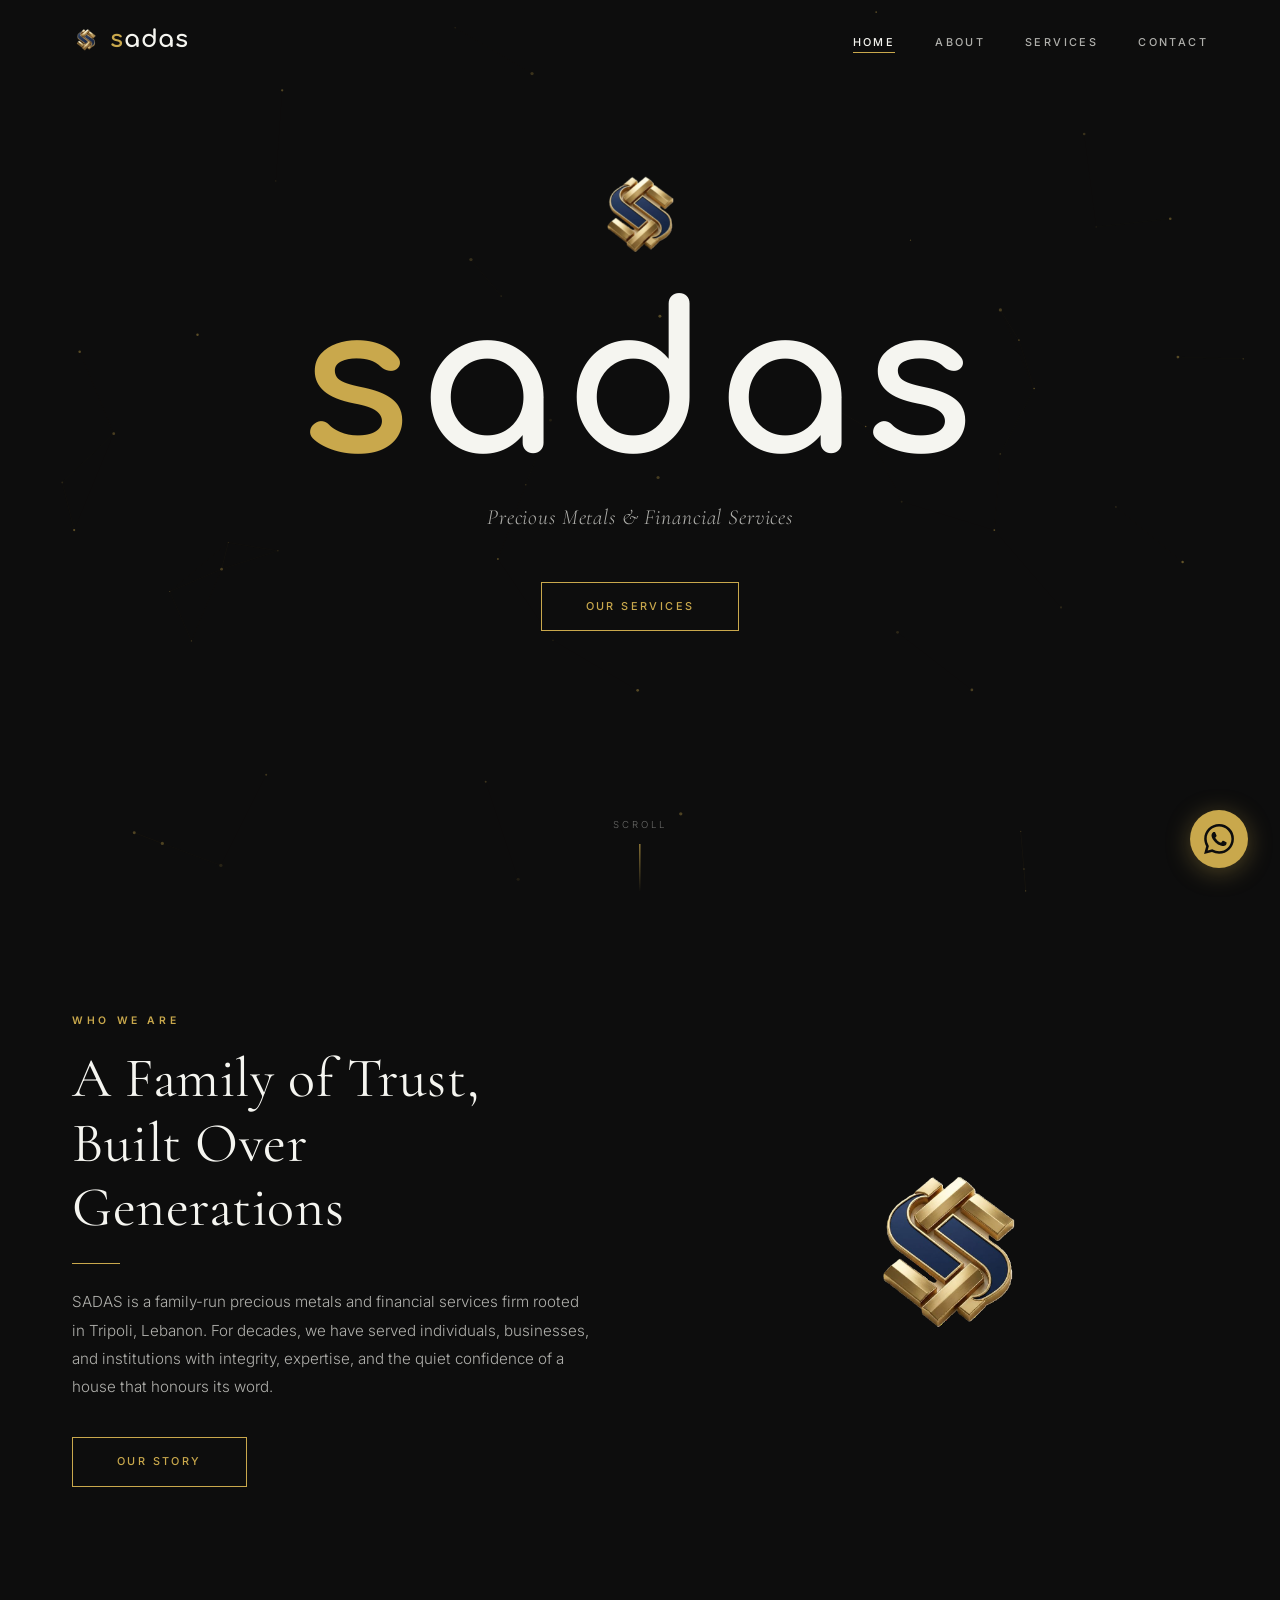
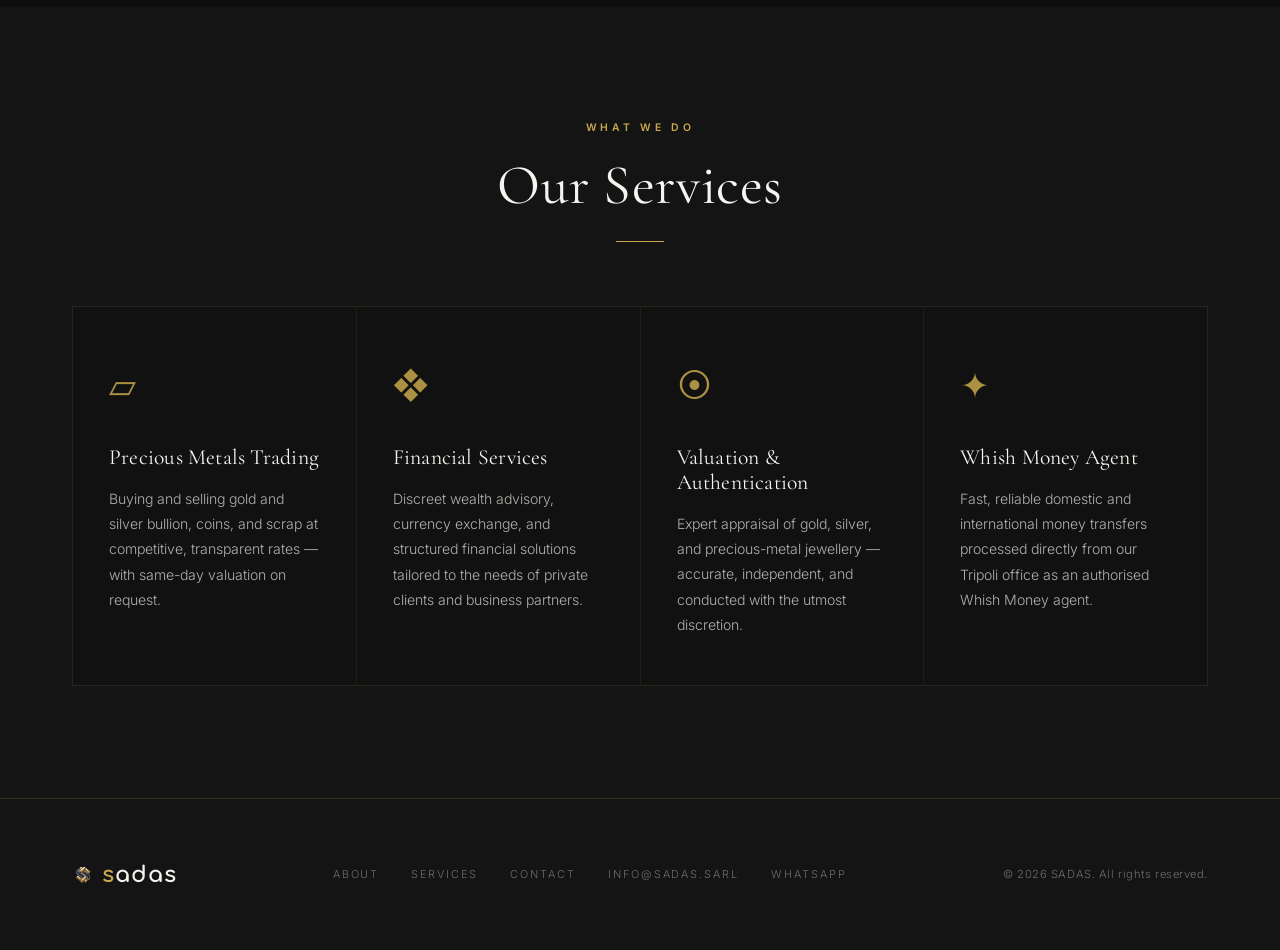
==== index.html @ ed0b33d8 "Initial commit — SADAS website" ====
<!DOCTYPE html>
<html lang="en">
<head>
  <meta charset="UTF-8" />
  <meta name="viewport" content="width=device-width, initial-scale=1.0" />

  <!-- REPLACE: Update the title tag with your preferred wording -->
  <title>SADAS — Precious Metals &amp; Financial Services | Tripoli, Lebanon</title>

  <!-- REPLACE: Refine this description (keep it under 160 characters) -->
  <meta name="description" content="SADAS (Saadeddine Abdulrahman Dannaoui &amp; Sons) — a trusted family firm in Tripoli, Lebanon specialising in precious metals trading and financial services." />

  <!-- Open Graph (social sharing) -->
  <meta property="og:type"        content="website" />
  <!-- REPLACE: Replace og:url with your actual domain once live -->
  <meta property="og:url"         content="https://sadas.sarl/" />
  <meta property="og:title"       content="SADAS — Precious Metals &amp; Financial Services" />
  <meta property="og:description" content="Trusted family firm in Tripoli, Lebanon. Precision. Trust. Legacy." />
  <!-- REPLACE: Add a real social-sharing image (1200x630 px recommended) -->
  <!-- <meta property="og:image" content="https://sadas.sarl/img/og-image.jpg" /> -->

  <link rel="icon" type="image/png" href="img/logo-mark.png" />
  <link rel="stylesheet" href="css/style.css" />
  <link rel="preconnect" href="https://fonts.googleapis.com" />
  <link rel="preconnect" href="https://fonts.gstatic.com" crossorigin />
</head>
<body>

  <!-- ========================================================
       NAVBAR
       ======================================================== -->
  <nav class="navbar" aria-label="Main navigation">
    <div class="container">
      <a href="index.html" class="nav-logo" aria-label="SADAS — Home">
        <img class="logo-mark" src="img/logo-mark.png" alt="" aria-hidden="true" onerror="this.style.display='none'">
        <span class="logo-text"><em>s</em>adas</span>
      </a>

      <ul class="nav-links" role="list">
        <li><a href="index.html">Home</a></li>
        <li><a href="about.html">About</a></li>
        <li><a href="services.html">Services</a></li>
        <li><a href="contact.html">Contact</a></li>
      </ul>

      <button class="nav-hamburger" aria-label="Open navigation menu" aria-expanded="false">
        <span></span>
        <span></span>
        <span></span>
      </button>
    </div>
  </nav>

  <!-- Mobile nav overlay -->
  <nav class="nav-mobile" aria-label="Mobile navigation">
    <button class="nav-mobile-close" aria-label="Close navigation">&#10005;</button>
    <a href="index.html">Home</a>
    <a href="about.html">About</a>
    <a href="services.html">Services</a>
    <a href="contact.html">Contact</a>
  </nav>

  <main>

    <!-- ======================================================
         HERO — Full-screen with particle canvas
         ====================================================== -->
    <section class="hero" aria-label="Hero">
      <canvas id="hero-canvas" aria-hidden="true"></canvas>

      <div class="hero-content">
        <!-- Real logo mark above wordmark — save logo PNG as img/logo-mark.png -->
        <img class="hero-logo-mark" src="img/logo-mark.png" alt="SADAS logo mark" onerror="this.style.display='none'" />

        <h1 class="hero-wordmark"><em>s</em>adas</h1>

        <!-- REPLACE: Adjust this tagline to your preference -->
        <p class="hero-tagline">Precious Metals &amp; Financial Services</p>

        <div class="hero-actions">
          <a href="services.html" class="btn btn-outline">
            <span>Our Services</span>
          </a>
        </div>
      </div>

      <div class="hero-scroll-cue" aria-hidden="true">
        <span>Scroll</span>
        <div class="scroll-line"></div>
      </div>
    </section>

    <!-- ======================================================
         WHO WE ARE — Teaser
         ====================================================== -->
    <section class="home-about">
      <div class="container">
        <div class="home-about-inner">
          <div class="home-about-text">
            <span class="section-label reveal">Who We Are</span>
            <h2 class="reveal delay-1">A Family of Trust,<br>Built Over Generations</h2>
            <div class="divider reveal delay-2"></div>
            <!-- REPLACE: Replace the paragraph below with your company's own story teaser (2-3 sentences) -->
            <p class="reveal delay-2">
              SADAS is a family-run precious metals and financial services firm rooted in Tripoli,
              Lebanon. For decades, we have served individuals, businesses, and institutions with
              integrity, expertise, and the quiet confidence of a house that honours its word.
            </p>
            <div class="reveal delay-3">
              <a href="about.html" class="btn btn-outline"><span>Our Story</span></a>
            </div>
          </div>

          <div class="home-about-visual" aria-hidden="true">
            <img src="img/logo-mark.png" alt="" class="about-logo-mark" />
          </div>
        </div>
      </div>
    </section>

    <!-- ======================================================
         SERVICES OVERVIEW — 4 cards
         ====================================================== -->
    <section class="home-services">
      <div class="container">
        <div class="section-header center reveal">
          <span class="section-label">What We Do</span>
          <h2>Our Services</h2>
          <div class="divider center"></div>
        </div>

        <div class="services-grid">

          <article class="svc-card reveal delay-1">
            <span class="svc-icon" aria-hidden="true">&#9649;</span>
            <h3>Precious Metals Trading</h3>
            <p>
              Buying and selling gold and silver bullion, coins, and scrap at competitive,
              transparent rates — with same-day valuation on request.
            </p>
          </article>

          <article class="svc-card reveal delay-2">
            <span class="svc-icon" aria-hidden="true">&#10070;</span>
            <!-- REPLACE: Update this service title and description to match your actual offering -->
            <h3>Financial Services</h3>
            <p>
              Discreet wealth advisory, currency exchange, and structured financial
              solutions tailored to the needs of private clients and business partners.
            </p>
          </article>

          <article class="svc-card reveal delay-3">
            <span class="svc-icon" aria-hidden="true">&#10687;</span>
            <h3>Valuation &amp; Authentication</h3>
            <p>
              Expert appraisal of gold, silver, and precious-metal jewellery — accurate,
              independent, and conducted with the utmost discretion.
            </p>
          </article>

          <article class="svc-card reveal delay-4">
            <span class="svc-icon" aria-hidden="true">&#10022;</span>
            <h3>Whish Money Agent</h3>
            <p>
              Fast, reliable domestic and international money transfers processed directly
              from our Tripoli office as an authorised Whish Money agent.
            </p>
          </article>

        </div>
      </div>
    </section>

  </main>

  <!-- ========================================================
       FOOTER
       ======================================================== -->
  <footer>
    <div class="container">
      <div class="footer-inner">
        <a href="index.html" class="footer-logo">
          <img class="logo-mark" src="img/logo-mark.png" alt="" aria-hidden="true" onerror="this.style.display='none'">
          <span><em>s</em>adas</span>
        </a>

        <nav class="footer-links" aria-label="Footer navigation">
          <a href="about.html">About</a>
          <a href="services.html">Services</a>
          <a href="contact.html">Contact</a>
          <a href="mailto:info@sadas.sarl">info@sadas.sarl</a>
          <a href="https://wa.me/9613343065" target="_blank" rel="noopener noreferrer">WhatsApp</a>
        </nav>

        <p class="footer-copy">
          &copy; <span id="year"></span> SADAS. All rights reserved.
        </p>
      </div>
    </div>
  </footer>

  <!-- ========================================================
       WHATSAPP FLOATING BUTTON
       ======================================================== -->
  <a href="https://wa.me/9613343065"
     class="wa-float"
     target="_blank"
     rel="noopener noreferrer"
     aria-label="Chat with us on WhatsApp">
    <svg viewBox="0 0 24 24" xmlns="http://www.w3.org/2000/svg" aria-hidden="true">
      <path d="M17.472 14.382c-.297-.149-1.758-.867-2.03-.967-.273-.099-.471-.148-.67.15-.197.297-.767.966-.94 1.164-.173.199-.347.223-.644.075-.297-.15-1.255-.463-2.39-1.475-.883-.788-1.48-1.761-1.653-2.059-.173-.297-.018-.458.13-.606.134-.133.298-.347.446-.52.149-.174.198-.298.298-.497.099-.198.05-.371-.025-.52-.075-.149-.669-1.612-.916-2.207-.242-.579-.487-.5-.669-.51-.173-.008-.371-.01-.57-.01-.198 0-.52.074-.792.372-.272.297-1.04 1.016-1.04 2.479 0 1.462 1.065 2.875 1.213 3.074.149.198 2.096 3.2 5.077 4.487.709.306 1.262.489 1.694.625.712.227 1.36.195 1.871.118.571-.085 1.758-.719 2.006-1.413.248-.694.248-1.289.173-1.413-.074-.124-.272-.198-.57-.347m-5.421 7.403h-.004a9.87 9.87 0 01-5.031-1.378l-.361-.214-3.741.982.998-3.648-.235-.374a9.86 9.86 0 01-1.51-5.26c.001-5.45 4.436-9.884 9.888-9.884 2.64 0 5.122 1.03 6.988 2.898a9.825 9.825 0 012.893 6.994c-.003 5.45-4.437 9.884-9.885 9.884m8.413-18.297A11.815 11.815 0 0012.05 0C5.495 0 .16 5.335.157 11.892c0 2.096.547 4.142 1.588 5.945L.057 24l6.305-1.654a11.882 11.882 0 005.683 1.448h.005c6.554 0 11.89-5.335 11.893-11.893a11.821 11.821 0 00-3.48-8.413Z"/>
    </svg>
  </a>

  <script>document.getElementById('year').textContent = new Date().getFullYear();</script>
  <script src="js/main.js"></script>
</body>
</html>
---- css/style.css ----
/* ============================================================
   SADAS — Precious Metals & Financial Services
   Shared Stylesheet
   ============================================================ */

@import url('https://fonts.googleapis.com/css2?family=Cormorant+Garamond:ital,wght@0,300;0,400;0,500;0,600;1,300;1,400;1,500&family=Inter:wght@300;400;500;600&family=Comfortaa:wght@700&display=swap');

/* ============================================================
   CSS CUSTOM PROPERTIES (Design Tokens)
   ============================================================ */
:root {
  --black:        #0d0d0d;
  --black-soft:   #141414;
  --black-card:   #111111;
  --gold:         #C9A84C;
  --gold-light:   #D4AF37;
  --gold-pale:    rgba(201, 168, 76, 0.12);
  --gold-glow:    rgba(201, 168, 76, 0.35);
  --gold-border:  rgba(201, 168, 76, 0.18);
  --white:        #F5F5F0;
  --white-70:     rgba(245, 245, 240, 0.70);
  --white-40:     rgba(245, 245, 240, 0.40);
  --white-15:     rgba(245, 245, 240, 0.08);

  --font-serif: 'Cormorant Garamond', 'Georgia', serif;
  --font-sans:  'Inter', system-ui, -apple-system, sans-serif;
  --font-logo:  'Comfortaa', 'Arial Rounded MT Bold', sans-serif;

  --nav-h:    80px;
  --max-w:    1200px;
  --ease:     cubic-bezier(0.4, 0, 0.2, 1);
  --trans:    0.3s var(--ease);
}

/* ============================================================
   RESET & BASE
   ============================================================ */
*, *::before, *::after {
  box-sizing: border-box;
  margin: 0;
  padding: 0;
}

html {
  scroll-behavior: smooth;
  font-size: 16px;
}

body {
  background-color: var(--black);
  color: var(--white);
  font-family: var(--font-sans);
  font-weight: 300;
  line-height: 1.75;
  overflow-x: hidden;
  -webkit-font-smoothing: antialiased;
  -moz-osx-font-smoothing: grayscale;
}

img {
  max-width: 100%;
  height: auto;
  display: block;
}

a {
  color: inherit;
  text-decoration: none;
}

ul {
  list-style: none;
}

/* ============================================================
   TYPOGRAPHY SCALE
   ============================================================ */
h1, h2, h3, h4 {
  font-family: var(--font-serif);
  font-weight: 400;
  line-height: 1.15;
  letter-spacing: 0.01em;
  color: var(--white);
}

h1 { font-size: clamp(2.8rem, 8vw,  7.5rem); }
h2 { font-size: clamp(1.9rem, 4.5vw, 3.5rem); }
h3 { font-size: clamp(1.3rem, 2.5vw, 2rem);   }
h4 { font-size: 1.15rem; }

p {
  color: var(--white-70);
  font-size: 0.95rem;
  line-height: 1.85;
}

/* ============================================================
   LAYOUT UTILITIES
   ============================================================ */
.container {
  max-width: var(--max-w);
  margin: 0 auto;
  padding: 0 2rem;
}

section {
  padding: 7rem 0;
}

.section-label {
  display: block;
  font-family: var(--font-sans);
  font-size: 0.65rem;
  font-weight: 600;
  letter-spacing: 0.35em;
  text-transform: uppercase;
  color: var(--gold);
  margin-bottom: 1rem;
}

.section-header {
  margin-bottom: 4rem;
}

.section-header.center {
  text-align: center;
}

.section-header h2 {
  margin-bottom: 1rem;
}

.section-header p {
  max-width: 540px;
}

.section-header.center p {
  margin: 0 auto;
}

.divider {
  width: 48px;
  height: 1px;
  background: var(--gold);
  margin: 1.5rem 0;
}

.divider.center {
  margin: 1.5rem auto;
}

.gold-text {
  color: var(--gold);
}

/* ============================================================
   BUTTONS
   ============================================================ */
.btn {
  display: inline-block;
  padding: 0.9rem 2.75rem;
  font-family: var(--font-sans);
  font-size: 0.68rem;
  font-weight: 500;
  letter-spacing: 0.22em;
  text-transform: uppercase;
  cursor: pointer;
  border: none;
  transition: all 0.4s var(--ease);
  position: relative;
  overflow: hidden;
  white-space: nowrap;
}

/* Outlined gold button with fill-sweep hover */
.btn-outline {
  background: transparent;
  border: 1px solid var(--gold);
  color: var(--gold);
}

.btn-outline::after {
  content: '';
  position: absolute;
  inset: 0;
  background: var(--gold);
  transform: scaleX(0);
  transform-origin: left center;
  transition: transform 0.45s var(--ease);
  z-index: 0;
}

.btn-outline span {
  position: relative;
  z-index: 1;
  transition: color 0.45s var(--ease);
}

.btn-outline:hover span {
  color: var(--black);
}

.btn-outline:hover::after {
  transform: scaleX(1);
}

/* Solid gold button */
.btn-solid {
  background: var(--gold);
  border: 1px solid var(--gold);
  color: var(--black);
  font-weight: 600;
}

.btn-solid:hover {
  background: transparent;
  color: var(--gold);
}

/* ============================================================
   NAVBAR
   ============================================================ */
.navbar {
  position: fixed;
  top: 0;
  left: 0;
  right: 0;
  height: var(--nav-h);
  z-index: 1000;
  transition: background 0.5s ease, border-color 0.5s ease, backdrop-filter 0.5s ease;
}

.navbar.scrolled {
  background: rgba(13, 13, 13, 0.82);
  backdrop-filter: blur(24px) saturate(1.4);
  -webkit-backdrop-filter: blur(24px) saturate(1.4);
  border-bottom: 1px solid var(--gold-border);
}

/* For non-hero pages: always show the frosted bar */
.navbar.always-scrolled {
  background: rgba(13, 13, 13, 0.95);
  border-bottom: 1px solid var(--gold-border);
}

.navbar .container {
  height: 100%;
  display: flex;
  align-items: center;
  justify-content: space-between;
}

.nav-logo {
  display: flex;
  align-items: center;
  gap: 0.6rem;
  transition: opacity var(--trans);
}

.nav-logo:hover {
  opacity: 0.85;
}

/* Logo mark image in navbar */
.nav-logo .logo-mark {
  width: 28px;
  height: 28px;
  flex-shrink: 0;
  object-fit: contain;
}

.nav-logo .logo-text {
  font-family: var(--font-logo);
  font-size: 1.5rem;
  font-weight: 800;
  letter-spacing: 0.04em;
  color: var(--white);
  line-height: 1;
  text-transform: lowercase;
}

.nav-logo .logo-text em {
  color: var(--gold);
  font-style: normal;
}

.nav-links {
  display: flex;
  align-items: center;
  gap: 2.5rem;
}

.nav-links a {
  font-size: 0.68rem;
  font-weight: 500;
  letter-spacing: 0.22em;
  text-transform: uppercase;
  color: var(--white-70);
  position: relative;
  padding-bottom: 4px;
  transition: color var(--trans);
}

.nav-links a::after {
  content: '';
  position: absolute;
  bottom: 0;
  left: 0;
  width: 0;
  height: 1px;
  background: var(--gold);
  transition: width 0.35s var(--ease);
}

.nav-links a:hover,
.nav-links a.active {
  color: var(--white);
}

.nav-links a:hover::after,
.nav-links a.active::after {
  width: 100%;
}

/* Hamburger button (mobile) */
.nav-hamburger {
  display: none;
  flex-direction: column;
  justify-content: center;
  gap: 6px;
  cursor: pointer;
  background: none;
  border: none;
  padding: 4px;
  z-index: 1001;
}

.nav-hamburger span {
  display: block;
  width: 26px;
  height: 1px;
  background: var(--white);
  transition: all 0.35s var(--ease);
}

.nav-hamburger.open span:nth-child(1) {
  transform: rotate(45deg) translate(5px, 5px);
}

.nav-hamburger.open span:nth-child(2) {
  opacity: 0;
  transform: scaleX(0);
}

.nav-hamburger.open span:nth-child(3) {
  transform: rotate(-45deg) translate(5px, -5px);
}

/* Mobile full-screen nav overlay */
.nav-mobile {
  display: none;
  position: fixed;
  inset: 0;
  background: var(--black);
  z-index: 999;
  flex-direction: column;
  align-items: center;
  justify-content: center;
  gap: 2.5rem;
}

.nav-mobile.open {
  display: flex;
}

.nav-mobile a {
  font-family: var(--font-serif);
  font-size: 2.8rem;
  font-weight: 300;
  color: var(--white);
  letter-spacing: 0.08em;
  transition: color var(--trans);
}

.nav-mobile a:hover {
  color: var(--gold);
}

.nav-mobile-close {
  position: absolute;
  top: 2rem;
  right: 2rem;
  font-size: 1.5rem;
  color: var(--white-40);
  cursor: pointer;
  background: none;
  border: none;
  transition: color var(--trans);
}

.nav-mobile-close:hover {
  color: var(--gold);
}

/* ============================================================
   FOOTER
   ============================================================ */
footer {
  background: var(--black-soft);
  border-top: 1px solid var(--gold-border);
  padding: 3.5rem 0;
}

.footer-inner {
  display: flex;
  align-items: center;
  justify-content: space-between;
  flex-wrap: wrap;
  gap: 2rem;
}

.footer-logo {
  display: flex;
  align-items: center;
  gap: 0.5rem;
  font-family: var(--font-logo);
  font-size: 1.4rem;
  font-weight: 800;
  letter-spacing: 0.04em;
  color: var(--white);
  text-transform: lowercase;
}

.footer-logo .logo-mark {
  width: 22px;
  height: 22px;
  flex-shrink: 0;
  object-fit: contain;
}

.footer-logo em {
  color: var(--gold);
  font-style: normal;
}

.footer-links {
  display: flex;
  align-items: center;
  gap: 2rem;
  flex-wrap: wrap;
}

.footer-links a {
  font-size: 0.68rem;
  letter-spacing: 0.18em;
  text-transform: uppercase;
  color: var(--white-40);
  transition: color var(--trans);
}

.footer-links a:hover {
  color: var(--gold);
}

.footer-copy {
  font-size: 0.7rem;
  color: var(--white-40);
  letter-spacing: 0.05em;
}

/* ============================================================
   WHATSAPP FLOATING BUTTON
   ============================================================ */
.wa-float {
  position: fixed;
  bottom: 2rem;
  right: 2rem;
  width: 58px;
  height: 58px;
  background: var(--gold);
  border-radius: 50%;
  display: flex;
  align-items: center;
  justify-content: center;
  z-index: 950;
  box-shadow: 0 4px 24px var(--gold-glow);
  transition: transform 0.3s var(--ease), box-shadow 0.3s var(--ease);
}

.wa-float:hover {
  transform: scale(1.12);
  box-shadow: 0 8px 36px rgba(201, 168, 76, 0.55);
}

.wa-float svg {
  width: 30px;
  height: 30px;
  fill: var(--black);
}

/* ============================================================
   SCROLL REVEAL ANIMATION
   ============================================================ */
.reveal {
  opacity: 0;
  transform: translateY(28px);
  transition: opacity 0.75s var(--ease), transform 0.75s var(--ease);
}

.reveal.delay-1 { transition-delay: 0.1s; }
.reveal.delay-2 { transition-delay: 0.2s; }
.reveal.delay-3 { transition-delay: 0.3s; }
.reveal.delay-4 { transition-delay: 0.4s; }

.reveal.visible {
  opacity: 1;
  transform: translateY(0);
}

/* ============================================================
   HOME — HERO
   ============================================================ */
.hero {
  position: relative;
  height: 100vh;
  min-height: 620px;
  display: flex;
  align-items: center;
  justify-content: center;
  text-align: center;
  overflow: hidden;
}

#hero-canvas {
  position: absolute;
  inset: 0;
  width: 100%;
  height: 100%;
  z-index: 0;
}

.hero-content {
  position: relative;
  z-index: 1;
  padding: 0 1.5rem;
}

.hero-eyebrow {
  display: block;
  font-family: var(--font-sans);
  font-size: 0.65rem;
  font-weight: 500;
  letter-spacing: 0.45em;
  text-transform: uppercase;
  color: var(--gold);
  margin-bottom: 1.25rem;
  opacity: 0;
  animation: fadeUp 1s var(--ease) 0.3s forwards;
}

.hero-wordmark {
  font-family: var(--font-logo);
  font-size: clamp(4rem, 16vw, 13rem);
  font-weight: 900;
  letter-spacing: 0.04em;
  text-transform: lowercase;
  color: var(--white);
  line-height: 1;
  margin-bottom: 0.5rem;
  opacity: 0;
  animation: fadeUp 1.1s var(--ease) 0.5s forwards;
}

.hero-wordmark em {
  color: var(--gold);
  font-style: normal;
}

/* Logo mark displayed above wordmark on hero */
.hero-logo-mark {
  width: clamp(64px, 12vw, 100px);
  height: auto;
  margin: 0 auto 1.25rem;
  object-fit: contain;
  opacity: 0;
  animation: fadeUp 1s var(--ease) 0.25s forwards;
}

.hero-tagline {
  font-family: var(--font-serif);
  font-size: clamp(1rem, 2.5vw, 1.35rem);
  font-weight: 300;
  font-style: italic;
  color: var(--white-70);
  letter-spacing: 0.04em;
  margin-bottom: 2.75rem;
  opacity: 0;
  animation: fadeUp 1.1s var(--ease) 0.75s forwards;
}

.hero-actions {
  opacity: 0;
  animation: fadeUp 1s var(--ease) 1s forwards;
  margin-bottom: 6rem;
}

.hero-scroll-cue {
  position: absolute;
  bottom: 0.5rem;
  left: 50%;
  transform: translateX(-50%);
  display: flex;
  flex-direction: column;
  align-items: center;
  gap: 10px;
  z-index: 1;
  opacity: 0;
  animation: fadeIn 1s ease 1.5s forwards;
}

.hero-scroll-cue span {
  font-size: 0.6rem;
  letter-spacing: 0.3em;
  text-transform: uppercase;
  color: var(--white-40);
}

.scroll-line {
  width: 1px;
  height: 48px;
  background: linear-gradient(to bottom, var(--gold), transparent);
  animation: scrollPulse 2s ease-in-out infinite;
}

@keyframes scrollPulse {
  0%   { transform: scaleY(0); transform-origin: top; opacity: 0; }
  50%  { transform: scaleY(1); transform-origin: top; opacity: 1; }
  100% { transform: scaleY(1); transform-origin: bottom; opacity: 0; }
}

@keyframes fadeUp {
  from { opacity: 0; transform: translateY(24px); }
  to   { opacity: 1; transform: translateY(0); }
}

@keyframes fadeIn {
  from { opacity: 0; }
  to   { opacity: 1; }
}

/* ============================================================
   HOME — ABOUT TEASER
   ============================================================ */
.home-about {
  background: var(--black);
  overflow: hidden;
}

.home-about-inner {
  display: grid;
  grid-template-columns: 1fr 1fr;
  gap: 6rem;
  align-items: center;
}

.home-about-text h2 {
  margin-bottom: 1.5rem;
}

.home-about-text p {
  margin-bottom: 2.25rem;
}

.home-about-visual {
  display: flex;
  align-items: center;
  justify-content: center;
}

.gold-ring {
  width: 260px;
  height: 260px;
  border: 1px solid var(--gold-border);
  border-radius: 50%;
  display: flex;
  align-items: center;
  justify-content: center;
  position: relative;
  animation: slowRotate 30s linear infinite;
}

.gold-ring::before {
  content: '';
  position: absolute;
  inset: 16px;
  border: 1px solid rgba(201, 168, 76, 0.07);
  border-radius: 50%;
  animation: slowRotate 20s linear infinite reverse;
}

.gold-ring::after {
  content: '';
  position: absolute;
  inset: 32px;
  border: 1px solid rgba(201, 168, 76, 0.04);
  border-radius: 50%;
}

.about-logo-mark {
  width: 200px;
  height: 200px;
  object-fit: contain;
}

.gold-ring-letter {
  font-family: var(--font-serif);
  font-size: 7rem;
  font-weight: 300;
  color: var(--gold);
  opacity: 0.7;
  line-height: 1;
  z-index: 1;
  animation: slowRotate 30s linear infinite reverse; /* Counter-rotates to stay upright */
}

@keyframes slowRotate {
  from { transform: rotate(0deg); }
  to   { transform: rotate(360deg); }
}

/* ============================================================
   HOME — SERVICES OVERVIEW
   ============================================================ */
.home-services {
  background: var(--black-soft);
}

.services-grid {
  display: grid;
  grid-template-columns: repeat(4, 1fr);
  gap: 1px;
  background: rgba(201, 168, 76, 0.06);
  border: 1px solid rgba(201, 168, 76, 0.06);
}

.svc-card {
  background: var(--black-card);
  padding: 3rem 2.25rem;
  position: relative;
  overflow: hidden;
  transition: background var(--trans);
}

.svc-card::after {
  content: '';
  position: absolute;
  bottom: 0;
  left: 0;
  width: 0;
  height: 2px;
  background: var(--gold);
  transition: width 0.5s var(--ease);
}

.svc-card:hover {
  background: rgba(201, 168, 76, 0.03);
}

.svc-card:hover::after {
  width: 100%;
}

.svc-icon {
  font-size: 2.2rem;
  color: var(--gold);
  margin-bottom: 1.75rem;
  display: block;
  opacity: 0.85;
}

.svc-card h3 {
  font-size: 1.35rem;
  margin-bottom: 1rem;
}

.svc-card p {
  font-size: 0.88rem;
  line-height: 1.8;
}

/* ============================================================
   INNER PAGE — PAGE HERO HEADER
   ============================================================ */
.page-hero {
  background: var(--black);
  padding-top: calc(var(--nav-h) + 5.5rem);
  padding-bottom: 5rem;
  border-bottom: 1px solid var(--gold-border);
  position: relative;
  overflow: hidden;
}

.page-hero::before {
  content: '';
  position: absolute;
  top: 0;
  left: 0;
  right: 0;
  bottom: 0;
  background: radial-gradient(ellipse 60% 80% at 110% 50%, rgba(201,168,76,0.04) 0%, transparent 70%);
  pointer-events: none;
}

.page-hero-inner {
  max-width: 650px;
}

.page-hero h1 {
  margin-bottom: 1.5rem;
}

.page-hero p.lead {
  font-size: 1.05rem;
  color: var(--white-70);
  line-height: 1.8;
}

/* ============================================================
   ABOUT PAGE
   ============================================================ */
.about-story {
  background: var(--black-soft);
}

.story-grid {
  display: grid;
  grid-template-columns: 1fr 1fr;
  gap: 5rem;
  align-items: start;
}

.story-text p {
  margin-bottom: 1.5rem;
}

.story-text p:last-child {
  margin-bottom: 0;
}

.photo-placeholder {
  aspect-ratio: 4/5;
  background: var(--black-card);
  border: 1px solid var(--gold-border);
  display: flex;
  flex-direction: column;
  align-items: center;
  justify-content: center;
  gap: 1.25rem;
  text-align: center;
  padding: 2rem;
}

/* Office photo grid */
.office-photos {
  display: grid;
  grid-template-rows: 1fr 1fr;
  gap: 6px;
  height: 100%;
  min-height: 420px;
}

.office-photo-main {
  overflow: hidden;
  border: 1px solid var(--gold-border);
}

.office-photo-row {
  display: grid;
  grid-template-columns: 1fr 1fr;
  gap: 6px;
}

.office-photo-row > div {
  overflow: hidden;
  border: 1px solid var(--gold-border);
}

.office-photos img {
  width: 100%;
  height: 100%;
  object-fit: cover;
  display: block;
  filter: brightness(0.92) saturate(0.9);
  transition: filter 0.4s ease, transform 0.5s ease;
}

.office-photos img:hover {
  filter: brightness(1) saturate(1);
  transform: scale(1.03);
}

.photo-placeholder-icon {
  font-size: 3.5rem;
  opacity: 0.3;
  color: var(--gold);
}

.photo-placeholder p {
  font-size: 0.78rem;
  letter-spacing: 0.1em;
  color: var(--white-40);
  max-width: 180px;
}

/* Trust Pillars */
.about-pillars {
  background: var(--black);
}

.pillars-grid {
  display: grid;
  grid-template-columns: repeat(4, 1fr);
  gap: 2px;
  background: rgba(201, 168, 76, 0.06);
  border: 1px solid rgba(201, 168, 76, 0.06);
}

.pillar {
  background: var(--black-card);
  padding: 3rem 2rem;
  text-align: center;
  transition: background var(--trans);
  position: relative;
  overflow: hidden;
}

.pillar::after {
  content: '';
  position: absolute;
  top: 0;
  left: 50%;
  transform: translateX(-50%);
  width: 0;
  height: 1px;
  background: var(--gold);
  transition: width 0.5s var(--ease);
}

.pillar:hover {
  background: rgba(201, 168, 76, 0.03);
}

.pillar:hover::after {
  width: 60%;
}

.pillar-icon {
  font-size: 2rem;
  color: var(--gold);
  margin-bottom: 1.5rem;
  display: block;
  opacity: 0.85;
}

.pillar h3 {
  font-size: 1.25rem;
  margin-bottom: 1rem;
}

.pillar p {
  font-size: 0.875rem;
}

/* ============================================================
   SERVICES PAGE
   ============================================================ */
.services-main {
  background: var(--black);
}

.svc-section {
  display: grid;
  grid-template-columns: 200px 1fr;
  gap: 5rem;
  align-items: start;
  padding: 5rem 0;
  border-bottom: 1px solid rgba(201, 168, 76, 0.07);
}

.svc-section:last-child {
  border-bottom: none;
  padding-bottom: 0;
}

.svc-aside {
  position: sticky;
  top: calc(var(--nav-h) + 2rem);
}

.svc-number {
  font-family: var(--font-serif);
  font-size: 5.5rem;
  font-weight: 300;
  color: rgba(201, 168, 76, 0.12);
  line-height: 1;
  margin-bottom: 0.5rem;
}

.svc-aside .section-label {
  margin-bottom: 0;
}

.svc-body h3 {
  font-size: clamp(1.5rem, 3vw, 2.2rem);
  margin-bottom: 1.5rem;
}

.svc-body p {
  margin-bottom: 1.5rem;
}

.svc-body p:last-of-type {
  margin-bottom: 0;
}

.svc-tags {
  display: flex;
  flex-wrap: wrap;
  gap: 0.75rem;
  margin-top: 2.5rem;
}

.svc-tag {
  display: inline-flex;
  align-items: center;
  gap: 0.6rem;
  padding: 0.65rem 1.25rem;
  border: 1px solid var(--gold-border);
  font-size: 0.75rem;
  letter-spacing: 0.08em;
  color: var(--white-70);
  transition: all var(--trans);
  font-family: var(--font-sans);
}

.svc-tag::before {
  content: '◆';
  font-size: 0.45rem;
  color: var(--gold);
  flex-shrink: 0;
}

.svc-tag:hover {
  border-color: var(--gold);
  color: var(--white);
  background: rgba(201, 168, 76, 0.04);
}

/* Services CTA strip */
.services-cta {
  background: var(--black-soft);
  padding: 5rem 0;
  text-align: center;
  border-top: 1px solid var(--gold-border);
}

.services-cta h2 {
  margin-bottom: 1rem;
}

.services-cta p {
  max-width: 480px;
  margin: 0 auto 2.5rem;
}

/* ============================================================
   CONTACT PAGE
   ============================================================ */
.contact-main {
  background: var(--black);
}

.contact-grid {
  display: grid;
  grid-template-columns: 1fr 1.4fr;
  gap: 6rem;
  align-items: start;
}

.contact-info-title {
  margin-bottom: 2.5rem;
}

.contact-item {
  display: flex;
  gap: 1.25rem;
  align-items: flex-start;
  padding: 1.75rem 0;
  border-bottom: 1px solid var(--white-15);
}

.contact-item:last-child {
  border-bottom: none;
}

.contact-item-icon {
  font-size: 1.1rem;
  color: var(--gold);
  flex-shrink: 0;
  width: 22px;
  text-align: center;
  margin-top: 0.1rem;
}

.contact-item-label {
  display: block;
  font-size: 0.62rem;
  letter-spacing: 0.25em;
  text-transform: uppercase;
  color: var(--gold);
  margin-bottom: 0.5rem;
}

.contact-item-value {
  font-size: 0.95rem;
  color: var(--white-70);
  line-height: 1.65;
}

.contact-item-value a {
  color: var(--white-70);
  transition: color var(--trans);
}

.contact-item-value a:hover {
  color: var(--gold);
}

/* Map */
.map-wrap {
  background: var(--black-soft);
  border: 1px solid var(--gold-border);
  overflow: hidden;
}

.map-placeholder {
  aspect-ratio: 4/3;
  background: #0e0e0e;
  display: flex;
  flex-direction: column;
  align-items: center;
  justify-content: center;
  gap: 1rem;
  position: relative;
}

.map-placeholder::before {
  content: '';
  position: absolute;
  inset: 0;
  background: radial-gradient(ellipse at center, rgba(201,168,76,0.05) 0%, transparent 65%);
}

.map-placeholder-icon {
  font-size: 3rem;
  color: rgba(201, 168, 76, 0.3);
  position: relative;
}

.map-placeholder-text {
  text-align: center;
  position: relative;
}

.map-placeholder-text p {
  font-size: 0.8rem;
  letter-spacing: 0.05em;
  color: var(--white-40);
  max-width: 200px;
}

/* REPLACE: Paste the Google Maps embed iframe here and remove the map-placeholder div above.
   The iframe should have class="map-iframe" width="100%" and no border.
   Example:
   <iframe class="map-iframe" src="https://www.google.com/maps/embed?pb=..." allowfullscreen></iframe>
*/
.map-iframe {
  width: 100%;
  aspect-ratio: 4/3;
  border: none;
  display: block;
}

/* WhatsApp CTA section on contact page */
.contact-wa-cta {
  background: var(--black-soft);
  border-top: 1px solid var(--gold-border);
  padding: 5.5rem 0;
  text-align: center;
}

.contact-wa-cta h2 {
  margin-bottom: 1rem;
}

.contact-wa-cta p {
  max-width: 460px;
  margin: 0 auto 2.5rem;
}

.btn-whatsapp {
  display: inline-flex;
  align-items: center;
  gap: 0.85rem;
  padding: 1rem 2.75rem;
  background: var(--gold);
  color: var(--black);
  font-family: var(--font-sans);
  font-size: 0.68rem;
  font-weight: 600;
  letter-spacing: 0.2em;
  text-transform: uppercase;
  transition: all 0.35s var(--ease);
  border: 1px solid var(--gold);
}

.btn-whatsapp:hover {
  background: transparent;
  color: var(--gold);
}

.btn-whatsapp svg {
  width: 20px;
  height: 20px;
  fill: currentColor;
  flex-shrink: 0;
}

/* ============================================================
   RESPONSIVE BREAKPOINTS
   ============================================================ */
@media (max-width: 1024px) {
  .services-grid {
    grid-template-columns: repeat(2, 1fr);
  }

  .pillars-grid {
    grid-template-columns: repeat(2, 1fr);
  }
}

@media (max-width: 900px) {
  section {
    padding: 5rem 0;
  }

  .home-about-inner {
    grid-template-columns: 1fr;
    gap: 3rem;
  }

  .home-about-visual {
    display: none; /* Hide decorative ring on small screens */
  }

  .story-grid {
    grid-template-columns: 1fr;
    gap: 3rem;
  }

  .photo-placeholder {
    aspect-ratio: 16/9;
  }

  .svc-section {
    grid-template-columns: 1fr;
    gap: 2rem;
    padding: 4rem 0;
  }

  .svc-aside {
    position: static;
  }

  .contact-grid {
    grid-template-columns: 1fr;
    gap: 3rem;
  }

  .footer-inner {
    flex-direction: column;
    align-items: flex-start;
  }
}

@media (max-width: 768px) {
  :root {
    --nav-h: 68px;
  }

  .nav-links {
    display: none;
  }

  .nav-hamburger {
    display: flex;
  }

  .services-grid {
    grid-template-columns: 1fr;
  }

  .pillars-grid {
    grid-template-columns: 1fr 1fr;
  }

  .footer-links {
    flex-wrap: wrap;
    gap: 1.25rem;
  }
}

@media (max-width: 520px) {
  .hero-wordmark {
    letter-spacing: 0.15em;
  }

  .pillars-grid {
    grid-template-columns: 1fr;
  }

  .svc-tags {
    gap: 0.5rem;
  }

  .wa-float {
    bottom: 1.5rem;
    right: 1.5rem;
    width: 52px;
    height: 52px;
  }

  .wa-float svg {
    width: 26px;
    height: 26px;
  }
}
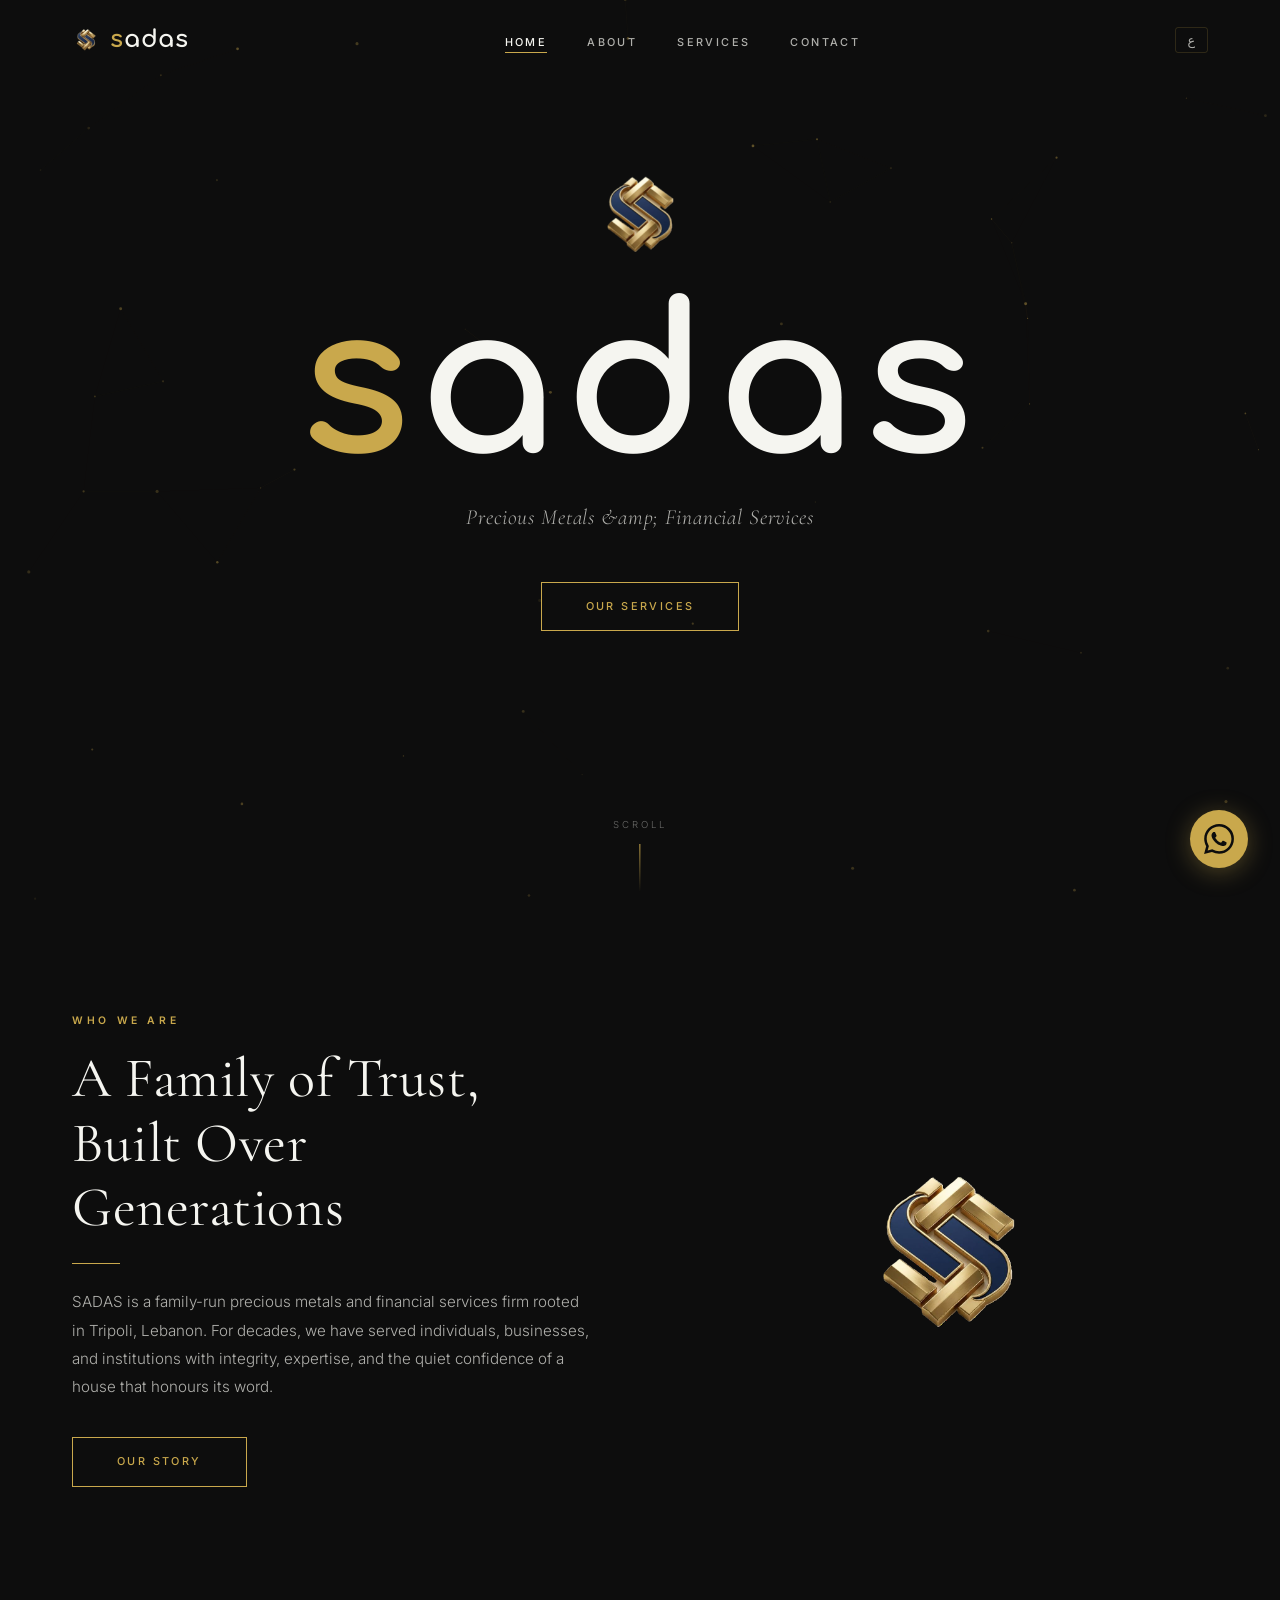
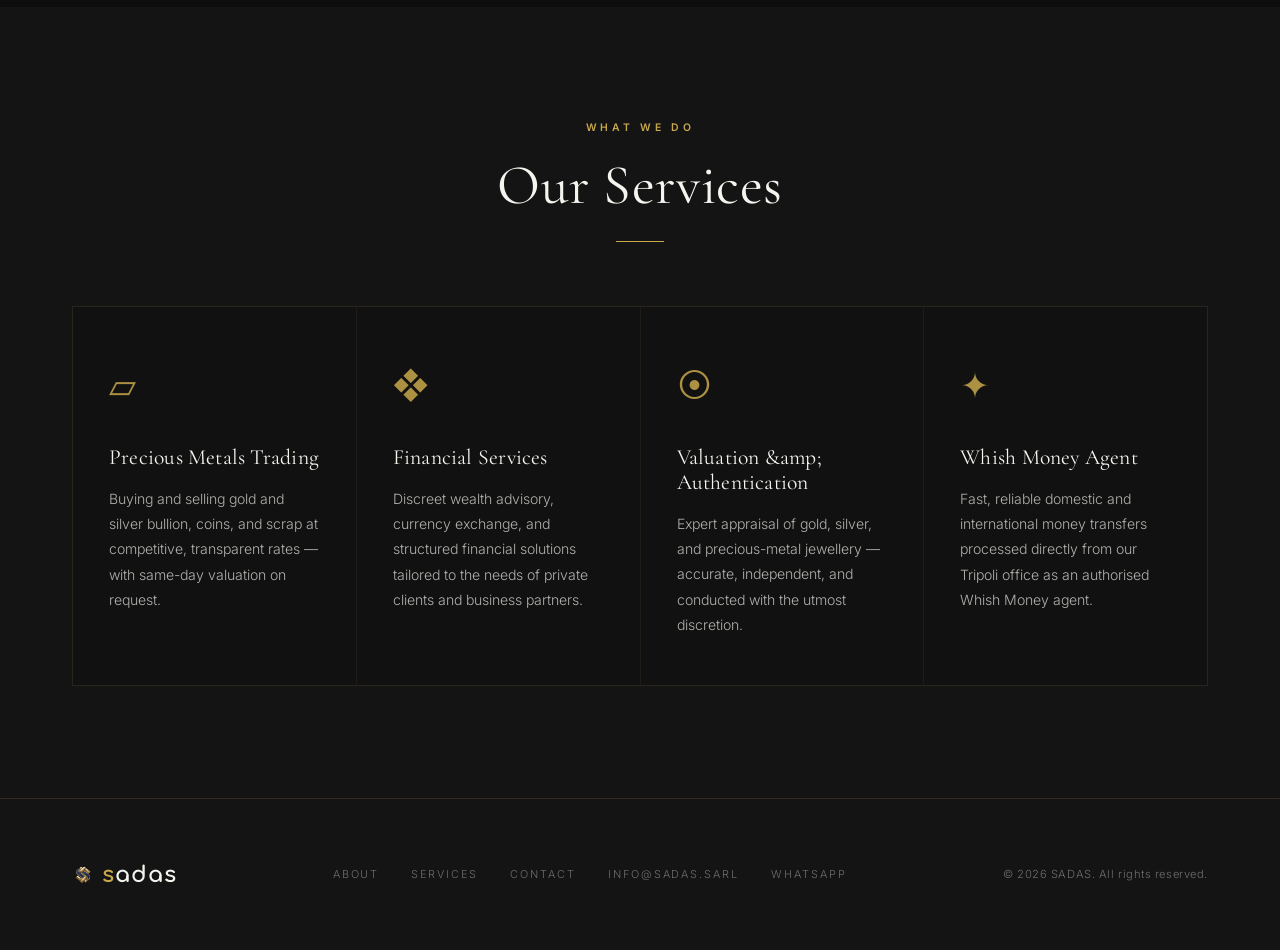
==== commit 0fd03eb3: "Add Arabic language toggle with full RTL support - EN/AR toggle button in navbar on all 4 pages - TR" ====
--- a/index.html
+++ b/index.html
@@ -3,22 +3,12 @@
 <head>
   <meta charset="UTF-8" />
   <meta name="viewport" content="width=device-width, initial-scale=1.0" />
-
-  <!-- REPLACE: Update the title tag with your preferred wording -->
   <title>SADAS — Precious Metals &amp; Financial Services | Tripoli, Lebanon</title>
-
-  <!-- REPLACE: Refine this description (keep it under 160 characters) -->
   <meta name="description" content="SADAS (Saadeddine Abdulrahman Dannaoui &amp; Sons) — a trusted family firm in Tripoli, Lebanon specialising in precious metals trading and financial services." />
-
-  <!-- Open Graph (social sharing) -->
   <meta property="og:type"        content="website" />
-  <!-- REPLACE: Replace og:url with your actual domain once live -->
   <meta property="og:url"         content="https://sadas.sarl/" />
   <meta property="og:title"       content="SADAS — Precious Metals &amp; Financial Services" />
-  <meta property="og:description" content="Trusted family firm in Tripoli, Lebanon. Precision. Trust. Legacy." />
-  <!-- REPLACE: Add a real social-sharing image (1200x630 px recommended) -->
-  <!-- <meta property="og:image" content="https://sadas.sarl/img/og-image.jpg" /> -->
-
+  <meta property="og:description" content="Trusted family firm in Tripoli, Lebanon. Precious Metals &amp; Financial Services." />
   <link rel="icon" type="image/png" href="img/logo-mark.png" />
   <link rel="stylesheet" href="css/style.css" />
   <link rel="preconnect" href="https://fonts.googleapis.com" />
@@ -26,9 +16,7 @@
 </head>
 <body>
 
-  <!-- ========================================================
-       NAVBAR
-       ======================================================== -->
+  <!-- NAVBAR -->
   <nav class="navbar" aria-label="Main navigation">
     <div class="container">
       <a href="index.html" class="nav-logo" aria-label="SADAS — Home">
@@ -37,16 +25,16 @@
       </a>
 
       <ul class="nav-links" role="list">
-        <li><a href="index.html">Home</a></li>
-        <li><a href="about.html">About</a></li>
-        <li><a href="services.html">Services</a></li>
-        <li><a href="contact.html">Contact</a></li>
+        <li><a href="index.html"    data-i18n="nav-home">Home</a></li>
+        <li><a href="about.html"   data-i18n="nav-about">About</a></li>
+        <li><a href="services.html" data-i18n="nav-services">Services</a></li>
+        <li><a href="contact.html" data-i18n="nav-contact">Contact</a></li>
       </ul>
 
+      <button class="lang-toggle" id="lang-toggle" aria-label="Switch language">&#1593;</button>
+
       <button class="nav-hamburger" aria-label="Open navigation menu" aria-expanded="false">
-        <span></span>
-        <span></span>
-        <span></span>
+        <span></span><span></span><span></span>
       </button>
     </div>
   </nav>
@@ -54,60 +42,50 @@
   <!-- Mobile nav overlay -->
   <nav class="nav-mobile" aria-label="Mobile navigation">
     <button class="nav-mobile-close" aria-label="Close navigation">&#10005;</button>
-    <a href="index.html">Home</a>
-    <a href="about.html">About</a>
-    <a href="services.html">Services</a>
-    <a href="contact.html">Contact</a>
+    <a href="index.html"    data-i18n="nav-home">Home</a>
+    <a href="about.html"   data-i18n="nav-about">About</a>
+    <a href="services.html" data-i18n="nav-services">Services</a>
+    <a href="contact.html" data-i18n="nav-contact">Contact</a>
   </nav>
 
   <main>
 
-    <!-- ======================================================
-         HERO — Full-screen with particle canvas
-         ====================================================== -->
+    <!-- HERO -->
     <section class="hero" aria-label="Hero">
       <canvas id="hero-canvas" aria-hidden="true"></canvas>
 
       <div class="hero-content">
-        <!-- Real logo mark above wordmark — save logo PNG as img/logo-mark.png -->
         <img class="hero-logo-mark" src="img/logo-mark.png" alt="SADAS logo mark" onerror="this.style.display='none'" />
-
         <h1 class="hero-wordmark"><em>s</em>adas</h1>
-
-        <!-- REPLACE: Adjust this tagline to your preference -->
-        <p class="hero-tagline">Precious Metals &amp; Financial Services</p>
-
+        <p class="hero-tagline" data-i18n="hero-tagline">Precious Metals &amp; Financial Services</p>
         <div class="hero-actions">
           <a href="services.html" class="btn btn-outline">
-            <span>Our Services</span>
+            <span data-i18n="hero-btn">Our Services</span>
           </a>
         </div>
       </div>
 
       <div class="hero-scroll-cue" aria-hidden="true">
-        <span>Scroll</span>
+        <span data-i18n="hero-scroll">Scroll</span>
         <div class="scroll-line"></div>
       </div>
     </section>
 
-    <!-- ======================================================
-         WHO WE ARE — Teaser
-         ====================================================== -->
+    <!-- WHO WE ARE -->
     <section class="home-about">
       <div class="container">
         <div class="home-about-inner">
           <div class="home-about-text">
-            <span class="section-label reveal">Who We Are</span>
-            <h2 class="reveal delay-1">A Family of Trust,<br>Built Over Generations</h2>
+            <span class="section-label reveal" data-i18n="home-about-label">Who We Are</span>
+            <h2 class="reveal delay-1" data-i18n-html="home-about-title">A Family of Trust,<br>Built Over Generations</h2>
             <div class="divider reveal delay-2"></div>
-            <!-- REPLACE: Replace the paragraph below with your company's own story teaser (2-3 sentences) -->
-            <p class="reveal delay-2">
+            <p class="reveal delay-2" data-i18n="home-about-p">
               SADAS is a family-run precious metals and financial services firm rooted in Tripoli,
               Lebanon. For decades, we have served individuals, businesses, and institutions with
               integrity, expertise, and the quiet confidence of a house that honours its word.
             </p>
             <div class="reveal delay-3">
-              <a href="about.html" class="btn btn-outline"><span>Our Story</span></a>
+              <a href="about.html" class="btn btn-outline"><span data-i18n="home-about-btn">Our Story</span></a>
             </div>
           </div>
 
@@ -118,14 +96,12 @@
       </div>
     </section>
 
-    <!-- ======================================================
-         SERVICES OVERVIEW — 4 cards
-         ====================================================== -->
+    <!-- SERVICES OVERVIEW -->
     <section class="home-services">
       <div class="container">
         <div class="section-header center reveal">
-          <span class="section-label">What We Do</span>
-          <h2>Our Services</h2>
+          <span class="section-label" data-i18n="home-svc-label">What We Do</span>
+          <h2 data-i18n="home-svc-title">Our Services</h2>
           <div class="divider center"></div>
         </div>
 
@@ -133,8 +109,8 @@
 
           <article class="svc-card reveal delay-1">
             <span class="svc-icon" aria-hidden="true">&#9649;</span>
-            <h3>Precious Metals Trading</h3>
-            <p>
+            <h3 data-i18n="home-svc1-title">Precious Metals Trading</h3>
+            <p data-i18n="home-svc1-p">
               Buying and selling gold and silver bullion, coins, and scrap at competitive,
               transparent rates — with same-day valuation on request.
             </p>
@@ -142,9 +118,8 @@
 
           <article class="svc-card reveal delay-2">
             <span class="svc-icon" aria-hidden="true">&#10070;</span>
-            <!-- REPLACE: Update this service title and description to match your actual offering -->
-            <h3>Financial Services</h3>
-            <p>
+            <h3 data-i18n="home-svc2-title">Financial Services</h3>
+            <p data-i18n="home-svc2-p">
               Discreet wealth advisory, currency exchange, and structured financial
               solutions tailored to the needs of private clients and business partners.
             </p>
@@ -152,8 +127,8 @@
 
           <article class="svc-card reveal delay-3">
             <span class="svc-icon" aria-hidden="true">&#10687;</span>
-            <h3>Valuation &amp; Authentication</h3>
-            <p>
+            <h3 data-i18n="home-svc3-title">Valuation &amp; Authentication</h3>
+            <p data-i18n="home-svc3-p">
               Expert appraisal of gold, silver, and precious-metal jewellery — accurate,
               independent, and conducted with the utmost discretion.
             </p>
@@ -161,8 +136,8 @@
 
           <article class="svc-card reveal delay-4">
             <span class="svc-icon" aria-hidden="true">&#10022;</span>
-            <h3>Whish Money Agent</h3>
-            <p>
+            <h3 data-i18n="home-svc4-title">Whish Money Agent</h3>
+            <p data-i18n="home-svc4-p">
               Fast, reliable domestic and international money transfers processed directly
               from our Tripoli office as an authorised Whish Money agent.
             </p>
@@ -174,9 +149,7 @@
 
   </main>
 
-  <!-- ========================================================
-       FOOTER
-       ======================================================== -->
+  <!-- FOOTER -->
   <footer>
     <div class="container">
       <div class="footer-inner">
@@ -186,28 +159,22 @@
         </a>
 
         <nav class="footer-links" aria-label="Footer navigation">
-          <a href="about.html">About</a>
-          <a href="services.html">Services</a>
-          <a href="contact.html">Contact</a>
+          <a href="about.html"    data-i18n="nav-about">About</a>
+          <a href="services.html" data-i18n="nav-services">Services</a>
+          <a href="contact.html" data-i18n="nav-contact">Contact</a>
           <a href="mailto:info@sadas.sarl">info@sadas.sarl</a>
           <a href="https://wa.me/9613343065" target="_blank" rel="noopener noreferrer">WhatsApp</a>
         </nav>
 
-        <p class="footer-copy">
+        <p class="footer-copy" data-i18n-html="footer-copy">
           &copy; <span id="year"></span> SADAS. All rights reserved.
         </p>
       </div>
     </div>
   </footer>
 
-  <!-- ========================================================
-       WHATSAPP FLOATING BUTTON
-       ======================================================== -->
-  <a href="https://wa.me/9613343065"
-     class="wa-float"
-     target="_blank"
-     rel="noopener noreferrer"
-     aria-label="Chat with us on WhatsApp">
+  <!-- WHATSAPP FLOATING BUTTON -->
+  <a href="https://wa.me/9613343065" class="wa-float" target="_blank" rel="noopener noreferrer" aria-label="Chat with us on WhatsApp">
     <svg viewBox="0 0 24 24" xmlns="http://www.w3.org/2000/svg" aria-hidden="true">
       <path d="M17.472 14.382c-.297-.149-1.758-.867-2.03-.967-.273-.099-.471-.148-.67.15-.197.297-.767.966-.94 1.164-.173.199-.347.223-.644.075-.297-.15-1.255-.463-2.39-1.475-.883-.788-1.48-1.761-1.653-2.059-.173-.297-.018-.458.13-.606.134-.133.298-.347.446-.52.149-.174.198-.298.298-.497.099-.198.05-.371-.025-.52-.075-.149-.669-1.612-.916-2.207-.242-.579-.487-.5-.669-.51-.173-.008-.371-.01-.57-.01-.198 0-.52.074-.792.372-.272.297-1.04 1.016-1.04 2.479 0 1.462 1.065 2.875 1.213 3.074.149.198 2.096 3.2 5.077 4.487.709.306 1.262.489 1.694.625.712.227 1.36.195 1.871.118.571-.085 1.758-.719 2.006-1.413.248-.694.248-1.289.173-1.413-.074-.124-.272-.198-.57-.347m-5.421 7.403h-.004a9.87 9.87 0 01-5.031-1.378l-.361-.214-3.741.982.998-3.648-.235-.374a9.86 9.86 0 01-1.51-5.26c.001-5.45 4.436-9.884 9.888-9.884 2.64 0 5.122 1.03 6.988 2.898a9.825 9.825 0 012.893 6.994c-.003 5.45-4.437 9.884-9.885 9.884m8.413-18.297A11.815 11.815 0 0012.05 0C5.495 0 .16 5.335.157 11.892c0 2.096.547 4.142 1.588 5.945L.057 24l6.305-1.654a11.882 11.882 0 005.683 1.448h.005c6.554 0 11.89-5.335 11.893-11.893a11.821 11.821 0 00-3.48-8.413Z"/>
     </svg>
--- a/css/style.css
+++ b/css/style.css
@@ -3,7 +3,7 @@
    Shared Stylesheet
    ============================================================ */
 
-@import url('https://fonts.googleapis.com/css2?family=Cormorant+Garamond:ital,wght@0,300;0,400;0,500;0,600;1,300;1,400;1,500&family=Inter:wght@300;400;500;600&family=Comfortaa:wght@700&display=swap');
+@import url('https://fonts.googleapis.com/css2?family=Cormorant+Garamond:ital,wght@0,300;0,400;0,500;0,600;1,300;1,400;1,500&family=Inter:wght@300;400;500;600&family=Comfortaa:wght@700&family=Tajawal:wght@300;400;500;700&display=swap');
 
 /* ============================================================
    CSS CUSTOM PROPERTIES (Design Tokens)
@@ -1345,3 +1345,103 @@
     height: 26px;
   }
 }
+
+/* ============================================================
+   LANGUAGE TOGGLE BUTTON
+   ============================================================ */
+.lang-toggle {
+  background: transparent;
+  border: 1px solid var(--gold-border);
+  color: var(--white-70);
+  font-family: var(--font-sans);
+  font-size: 0.8rem;
+  font-weight: 500;
+  letter-spacing: 0.05em;
+  padding: 0.3rem 0.7rem;
+  border-radius: 3px;
+  cursor: pointer;
+  transition: color 0.2s, border-color 0.2s;
+  flex-shrink: 0;
+}
+.lang-toggle:hover {
+  color: var(--gold);
+  border-color: var(--gold);
+}
+
+/* ============================================================
+   RTL — Arabic layout overrides
+   ============================================================ */
+[dir="rtl"] body {
+  font-family: 'Tajawal', sans-serif;
+}
+[dir="rtl"] h1,
+[dir="rtl"] h2,
+[dir="rtl"] h3,
+[dir="rtl"] h4 {
+  font-family: 'Tajawal', sans-serif;
+  font-weight: 700;
+  letter-spacing: 0;
+}
+[dir="rtl"] p,
+[dir="rtl"] span,
+[dir="rtl"] a,
+[dir="rtl"] li,
+[dir="rtl"] button:not(.lang-toggle) {
+  font-family: 'Tajawal', sans-serif;
+}
+/* Brand elements always stay LTR */
+.hero-wordmark,
+.logo-text,
+.footer-logo,
+.nav-logo,
+.svc-number {
+  direction: ltr;
+  unicode-bidi: embed;
+}
+[dir="rtl"] .nav-links {
+  flex-direction: row-reverse;
+}
+[dir="rtl"] .home-about-inner {
+  flex-direction: row-reverse;
+}
+[dir="rtl"] .story-grid {
+  flex-direction: row-reverse;
+}
+[dir="rtl"] .contact-grid {
+  flex-direction: row-reverse;
+}
+[dir="rtl"] .footer-inner {
+  flex-direction: row-reverse;
+}
+[dir="rtl"] .footer-links {
+  flex-direction: row-reverse;
+}
+[dir="rtl"] .svc-section {
+  flex-direction: row-reverse;
+}
+[dir="rtl"] .contact-item {
+  flex-direction: row-reverse;
+  text-align: right;
+}
+[dir="rtl"] .divider:not(.center) {
+  margin-right: 0;
+  margin-left: auto;
+}
+[dir="rtl"] .hero-content {
+  text-align: center;
+}
+[dir="rtl"] .svc-tags {
+  justify-content: flex-end;
+}
+[dir="rtl"] .section-header:not(.center) {
+  text-align: right;
+}
+[dir="rtl"] .nav-mobile {
+  text-align: right;
+}
+[dir="rtl"] .page-hero-inner {
+  text-align: center;
+}
+[dir="rtl"] .lang-toggle {
+  font-family: var(--font-sans);
+}
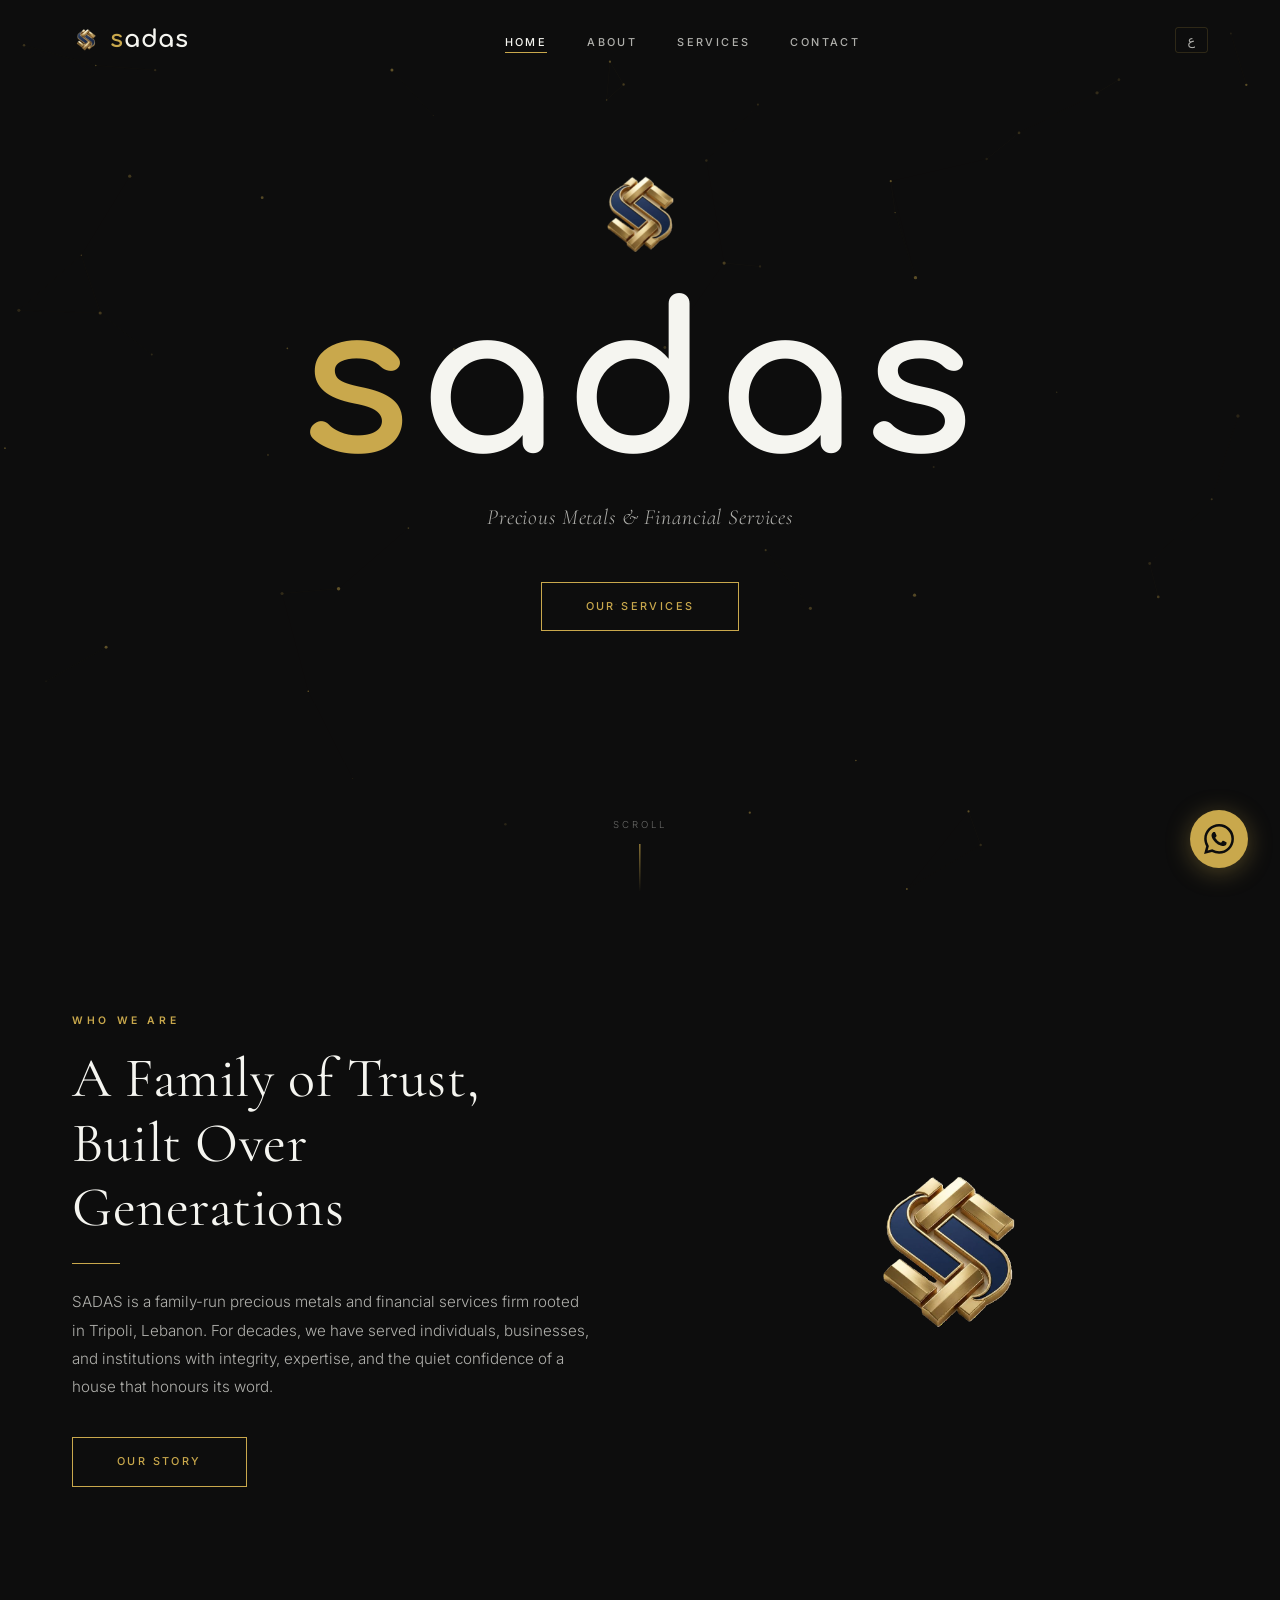
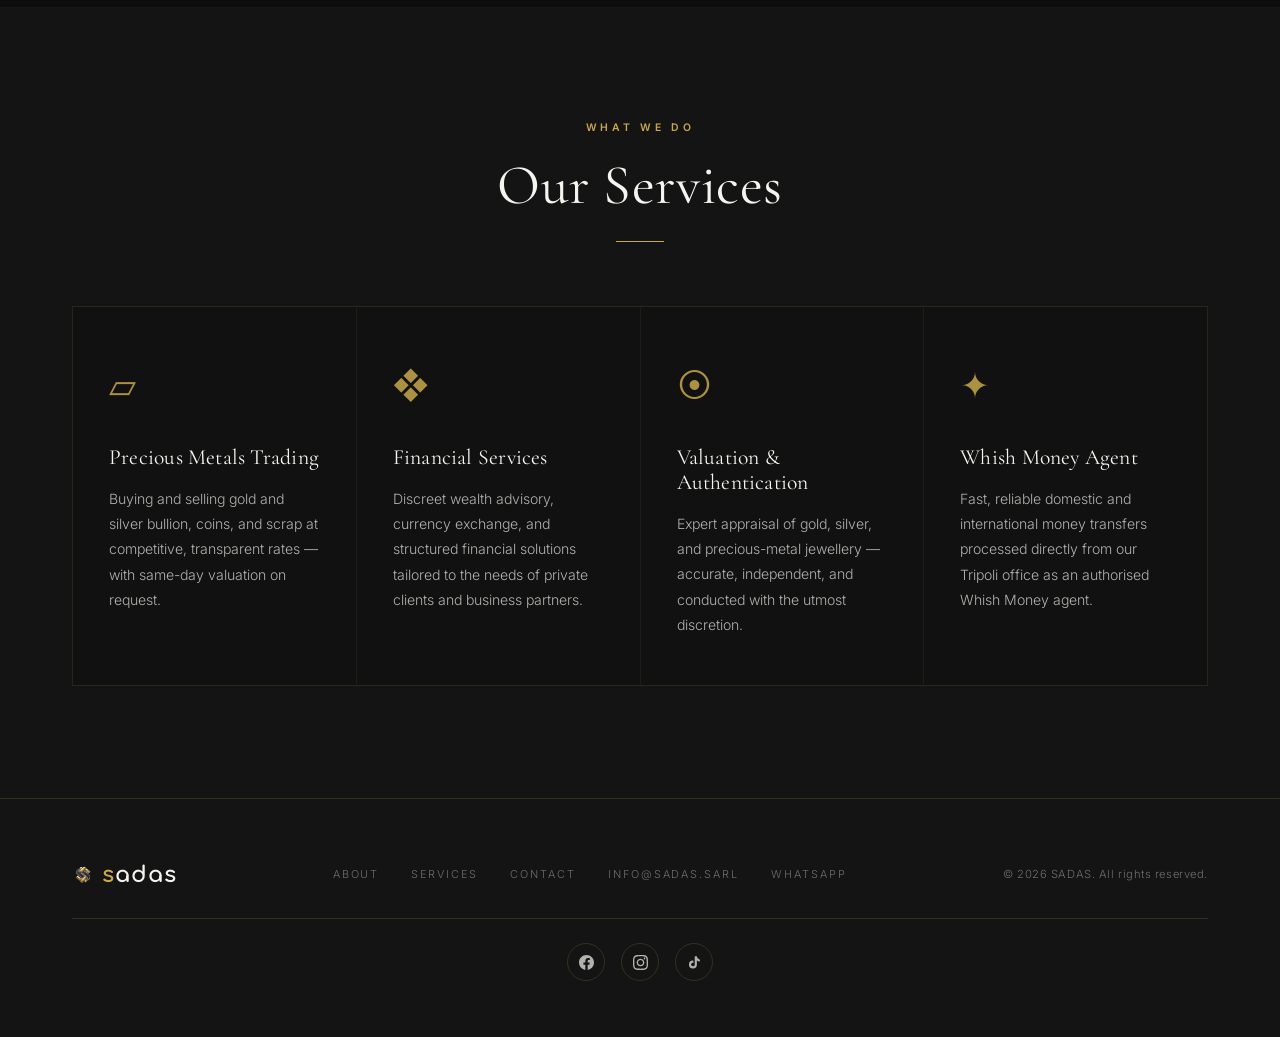
==== commit 37d9eeeb: "Add social media links (Facebook, Instagram, TikTok) - Social icon row in footer on all 4 pages - De" ====
--- a/index.html
+++ b/index.html
@@ -170,6 +170,18 @@
           &copy; <span id="year"></span> SADAS. All rights reserved.
         </p>
       </div>
+
+      <div class="footer-social">
+        <a href="https://www.facebook.com/sadas.sarl" class="social-link" target="_blank" rel="noopener noreferrer" aria-label="SADAS on Facebook">
+          <svg viewBox="0 0 24 24" xmlns="http://www.w3.org/2000/svg" aria-hidden="true"><path d="M24 12.073c0-6.627-5.373-12-12-12s-12 5.373-12 12c0 5.99 4.388 10.954 10.125 11.854v-8.385H7.078v-3.47h3.047V9.43c0-3.007 1.792-4.669 4.533-4.669 1.312 0 2.686.235 2.686.235v2.953H15.83c-1.491 0-1.956.925-1.956 1.874v2.25h3.328l-.532 3.47h-2.796v8.385C19.612 23.027 24 18.062 24 12.073z"/></svg>
+        </a>
+        <a href="https://www.instagram.com/sadassarl/" class="social-link" target="_blank" rel="noopener noreferrer" aria-label="SADAS on Instagram">
+          <svg viewBox="0 0 24 24" xmlns="http://www.w3.org/2000/svg" aria-hidden="true"><path d="M12 2.163c3.204 0 3.584.012 4.85.07 3.252.148 4.771 1.691 4.919 4.919.058 1.265.069 1.645.069 4.849 0 3.205-.012 3.584-.069 4.849-.149 3.225-1.664 4.771-4.919 4.919-1.266.058-1.644.07-4.85.07-3.204 0-3.584-.012-4.849-.07-3.26-.149-4.771-1.699-4.919-4.92-.058-1.265-.07-1.644-.07-4.849 0-3.204.013-3.583.07-4.849.149-3.227 1.664-4.771 4.919-4.919 1.266-.057 1.645-.069 4.849-.069zm0-2.163c-3.259 0-3.667.014-4.947.072-4.358.2-6.78 2.618-6.98 6.98-.059 1.281-.073 1.689-.073 4.948 0 3.259.014 3.668.072 4.948.2 4.358 2.618 6.78 6.98 6.98 1.281.058 1.689.072 4.948.072 3.259 0 3.668-.014 4.948-.072 4.354-.2 6.782-2.618 6.979-6.98.059-1.28.073-1.689.073-4.948 0-3.259-.014-3.667-.072-4.947-.196-4.354-2.617-6.78-6.979-6.98-1.281-.059-1.69-.073-4.949-.073zm0 5.838c-3.403 0-6.162 2.759-6.162 6.162s2.759 6.163 6.162 6.163 6.162-2.759 6.162-6.163c0-3.403-2.759-6.162-6.162-6.162zm0 10.162c-2.209 0-4-1.79-4-4 0-2.209 1.791-4 4-4s4 1.791 4 4c0 2.21-1.791 4-4 4zm6.406-11.845c-.796 0-1.441.645-1.441 1.44s.645 1.44 1.441 1.44c.795 0 1.439-.645 1.439-1.44s-.644-1.44-1.439-1.44z"/></svg>
+        </a>
+        <a href="https://www.tiktok.com/@sadas.s.a.r.l" class="social-link" target="_blank" rel="noopener noreferrer" aria-label="SADAS on TikTok">
+          <svg viewBox="0 0 24 24" xmlns="http://www.w3.org/2000/svg" aria-hidden="true"><path d="M19.59 6.69a4.83 4.83 0 01-3.77-4.25V2h-3.45v13.67a2.89 2.89 0 01-2.88 2.5 2.89 2.89 0 01-2.89-2.89 2.89 2.89 0 012.89-2.89c.28 0 .54.04.79.1V9.01a6.33 6.33 0 00-.79-.05 6.34 6.34 0 00-6.34 6.34 6.34 6.34 0 006.34 6.34 6.34 6.34 0 006.33-6.34V8.89a8.26 8.26 0 004.84 1.55V7c-.01 0-1.22.01-3.07-.31z"/></svg>
+        </a>
+      </div>
     </div>
   </footer>
 
--- a/css/style.css
+++ b/css/style.css
@@ -1347,6 +1347,93 @@
 }
 
 /* ============================================================
+   SOCIAL LINKS — footer row + contact section
+   ============================================================ */
+.footer-social {
+  display: flex;
+  justify-content: center;
+  align-items: center;
+  gap: 1rem;
+  padding-top: 1.5rem;
+  border-top: 1px solid var(--gold-border);
+  margin-top: 1.5rem;
+}
+
+.social-link {
+  display: flex;
+  align-items: center;
+  justify-content: center;
+  width: 38px;
+  height: 38px;
+  border: 1px solid var(--gold-border);
+  border-radius: 50%;
+  color: var(--white-70);
+  transition: color 0.2s, border-color 0.2s, background 0.2s;
+  flex-shrink: 0;
+}
+.social-link:hover {
+  color: var(--gold);
+  border-color: var(--gold);
+  background: var(--gold-pale);
+}
+.social-link svg {
+  width: 15px;
+  height: 15px;
+  fill: currentColor;
+}
+
+/* Contact page — Follow Us section */
+.contact-social {
+  padding: 5rem 0;
+  background: var(--black-soft);
+  text-align: center;
+}
+.contact-social h2 {
+  font-size: clamp(1.6rem, 3vw, 2.2rem);
+  margin-bottom: 0.5rem;
+}
+.contact-social p {
+  color: var(--white-70);
+  margin-bottom: 2rem;
+}
+.contact-social-links {
+  display: flex;
+  justify-content: center;
+  gap: 1.2rem;
+}
+.social-link-large {
+  display: flex;
+  align-items: center;
+  gap: 0.6rem;
+  padding: 0.65rem 1.4rem;
+  border: 1px solid var(--gold-border);
+  border-radius: 4px;
+  color: var(--white-70);
+  font-size: 0.85rem;
+  font-family: var(--font-sans);
+  letter-spacing: 0.04em;
+  transition: color 0.2s, border-color 0.2s, background 0.2s;
+}
+.social-link-large:hover {
+  color: var(--gold);
+  border-color: var(--gold);
+  background: var(--gold-pale);
+}
+.social-link-large svg {
+  width: 16px;
+  height: 16px;
+  fill: currentColor;
+  flex-shrink: 0;
+}
+
+[dir="rtl"] .contact-social-links {
+  flex-direction: row-reverse;
+}
+[dir="rtl"] .footer-social {
+  flex-direction: row-reverse;
+}
+
+/* ============================================================
    LANGUAGE TOGGLE BUTTON
    ============================================================ */
 .lang-toggle {
